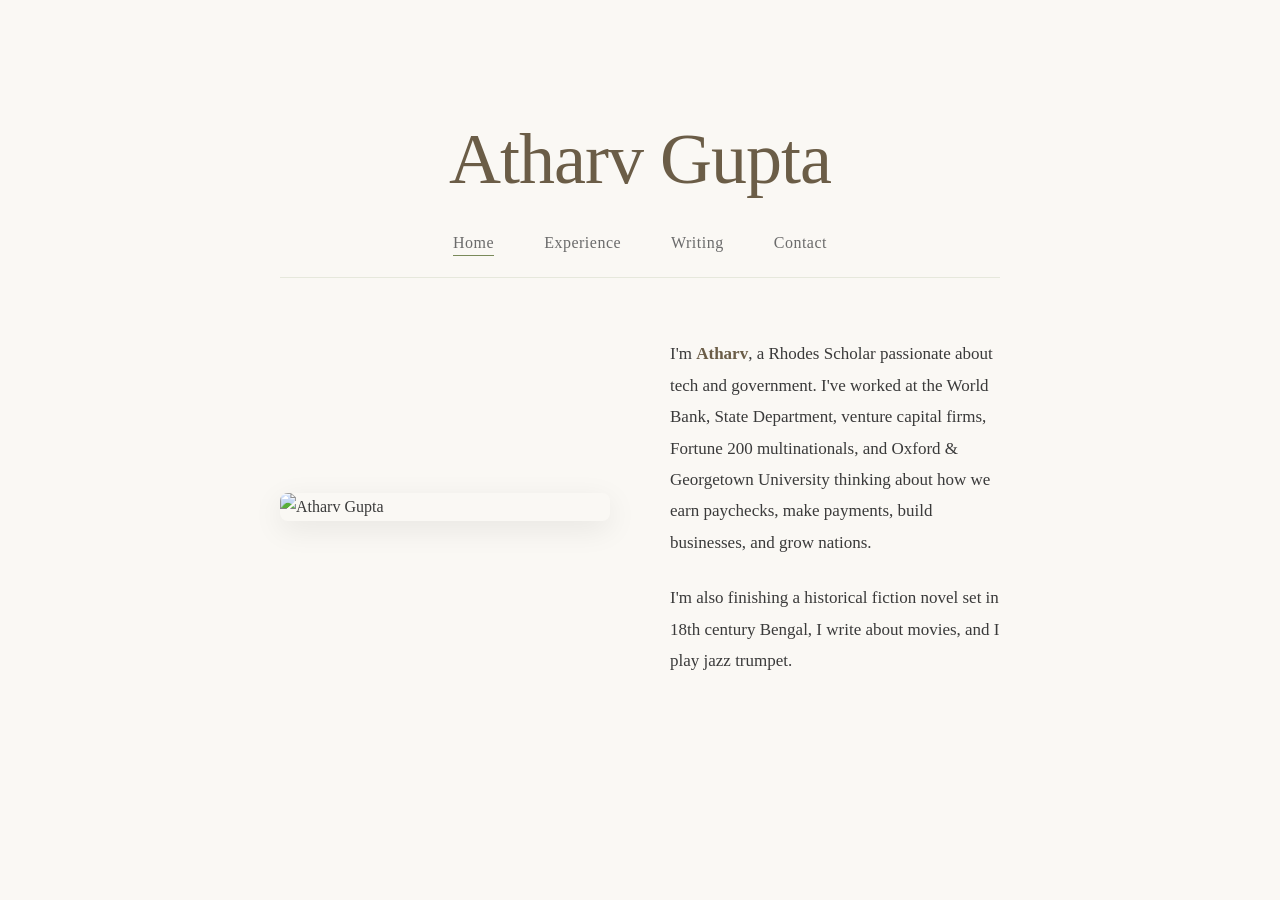
==== index.html @ 8fe3aefc "Update writing page with featured story card and site-wide changes Co-Authored-By: Claude Opus 4.6 <" ====
<!DOCTYPE html>
<html lang="en">
<head>
    <meta charset="UTF-8">
    <meta name="viewport" content="width=device-width, initial-scale=1.0">
    <title>Atharv Gupta</title>
    <link rel="stylesheet" href="styles.css">
</head>
<body>
    <!-- Main Content -->
    <div class="main-container">
        <!-- Name Header -->
        <header class="name-header fade-in">
            <h1>Atharv Gupta</h1>
        </header>

        <!-- Navigation -->
        <nav class="home-nav fade-in">
            <ul class="nav-links">
                <li><a href="index.html" class="active">Home</a></li>
                <li><a href="experience.html">Experience</a></li>
                <li><a href="writing.html">Writing</a></li>
                <li><a href="contact.html">Contact</a></li>
            </ul>
        </nav>

        <!-- Photo and Bio Side by Side -->
        <div class="bio-content fade-in">
            <div class="photo-wrapper">
                <img src="photo.jpg" alt="Atharv Gupta" class="profile-photo">
            </div>
            
            <div class="bio-text">
                <p>I'm <strong>Atharv</strong>, a Rhodes Scholar passionate about tech and government. I've worked at the World Bank, State Department, venture capital firms, Fortune 200 multinationals, and Oxford & Georgetown University thinking about how we earn paychecks, make payments, build businesses, and grow nations.</p>
                
                <p>I'm also finishing a historical fiction novel set in 18th century Bengal, I write about movies, and I play jazz trumpet.</p>
            </div>
        </div>
    </div>

    <script>
        // Add fade-in animation on load
        window.addEventListener('load', () => {
            const elements = document.querySelectorAll('.fade-in');
            elements.forEach((el, index) => {
                setTimeout(() => {
                    el.style.opacity = '0';
                    el.style.animation = 'fadeInUp 0.6s ease forwards';
                }, index * 100);
            });
        });
    </script>
</body>
</html>
---- styles.css ----
/* Shared Styles - Earthy, Sophisticated Design */
* {
    margin: 0;
    padding: 0;
    box-sizing: border-box;
}

:root {
    --color-cream: #faf8f4;
    --color-warm-beige: #f0ebe2;
    --color-olive: #7a8a5a;
    --color-dark-olive: #6a7850;
    --color-warm-brown: #9d8a6f;
    --color-dark-brown: #6b5d47;
    --color-charcoal: #3a3a3a;
    --color-text: #3a3a3a;
    --color-text-light: #6b6b6b;
    --color-accent: #9d8a6f;
    --color-border: rgba(122, 138, 90, 0.15);
}

html {
    scroll-behavior: smooth;
}

body {
    font-family: -apple-system, BlinkMacSystemFont, 'Segoe UI', 'Georgia', serif;
    line-height: 1.75;
    color: var(--color-text);
    background: var(--color-cream);
    min-height: 100vh;
    font-weight: 400;
}

/* Navigation Header */
.main-nav {
    position: fixed;
    top: 0;
    left: 0;
    right: 0;
    background: rgba(245, 241, 232, 0.95);
    backdrop-filter: blur(10px);
    border-bottom: 1px solid var(--color-border);
    z-index: 1000;
    padding: 20px 0;
    transition: all 0.3s ease;
}

.nav-container {
    max-width: 1200px;
    margin: 0 auto;
    padding: 0 40px;
    display: flex;
    justify-content: space-between;
    align-items: center;
}

.logo {
    font-size: 20px;
    font-weight: 600;
    color: var(--color-dark-olive);
    text-decoration: none;
    letter-spacing: 0.5px;
    transition: color 0.3s ease;
}

.logo:hover {
    color: var(--color-olive);
}

.nav-links {
    display: flex;
    gap: 40px;
    list-style: none;
}

.nav-links a {
    color: var(--color-text);
    text-decoration: none;
    font-size: 15px;
    letter-spacing: 0.3px;
    position: relative;
    transition: color 0.3s ease;
    padding: 5px 0;
}

.nav-links a::after {
    content: '';
    position: absolute;
    bottom: 0;
    left: 0;
    width: 0;
    height: 1px;
    background: var(--color-olive);
    transition: width 0.3s ease;
}

.nav-links a:hover,
.nav-links a.active {
    color: var(--color-olive);
}

.nav-links a:hover::after,
.nav-links a.active::after {
    width: 100%;
}

/* Main Container */
.main-container {
    max-width: 800px;
    margin: 0 auto;
    padding: 100px 40px 80px;
}

/* Name Header - Large at top */
.name-header {
    text-align: center;
    margin-bottom: 30px;
    padding-top: 20px;
}

.name-header h1 {
    font-size: 72px;
    font-weight: 300;
    color: var(--color-dark-brown);
    margin-bottom: 0;
    letter-spacing: -1px;
    line-height: 1.1;
    font-family: -apple-system, BlinkMacSystemFont, 'Segoe UI', serif;
}

/* Home Navigation - Below name */
.home-nav {
    text-align: center;
    margin-bottom: 60px;
    padding-bottom: 20px;
    border-bottom: 1px solid var(--color-border);
}

.home-nav .nav-links {
    justify-content: center;
    gap: 50px;
}

.home-nav .nav-links a {
    font-size: 16px;
    font-weight: 400;
    color: var(--color-text-light);
    letter-spacing: 0.5px;
}

/* Typography */
h1 {
    font-size: 48px;
    font-weight: 400;
    color: var(--color-dark-brown);
    margin-bottom: 20px;
    letter-spacing: -0.5px;
    line-height: 1.2;
}

h2 {
    font-size: 32px;
    font-weight: 400;
    color: var(--color-dark-olive);
    margin-bottom: 30px;
    letter-spacing: -0.3px;
    position: relative;
    padding-bottom: 15px;
}

h2::after {
    content: '';
    position: absolute;
    bottom: 0;
    left: 0;
    width: 60px;
    height: 2px;
    background: var(--color-olive);
}

h3 {
    font-size: 22px;
    font-weight: 500;
    color: var(--color-dark-brown);
    margin-bottom: 10px;
}

p {
    margin-bottom: 24px;
    color: var(--color-text);
    font-size: 18px;
    line-height: 1.85;
    font-weight: 400;
}

a {
    color: var(--color-olive);
    text-decoration: none;
    transition: color 0.3s ease;
    border-bottom: 1px solid transparent;
}

a:hover {
    color: var(--color-dark-olive);
    border-bottom-color: var(--color-olive);
}

/* Photo and Bio Side by Side */
.bio-content {
    display: grid;
    grid-template-columns: 1fr 1fr;
    gap: 60px;
    align-items: center;
    margin-top: 40px;
}

.photo-wrapper {
    position: sticky;
    top: 40px;
    display: flex;
    align-items: center;
}

.profile-photo {
    width: 100%;
    height: auto;
    border-radius: 8px;
    box-shadow: 0 8px 30px rgba(0, 0, 0, 0.08);
    display: block;
    transition: transform 0.4s ease, box-shadow 0.4s ease;
    object-fit: cover;
}

.profile-photo:hover {
    transform: translateY(-3px);
    box-shadow: 0 12px 40px rgba(0, 0, 0, 0.12);
}

.bio-text {
    padding-top: 0;
    display: flex;
    flex-direction: column;
    justify-content: center;
    align-self: center;
}

.bio-text p {
    font-size: 17px;
    line-height: 1.85;
    margin-bottom: 24px;
    color: var(--color-text);
    font-weight: 400;
}

.bio-text p:last-child {
    margin-bottom: 0;
}

.bio-text strong {
    font-weight: 600;
    color: var(--color-dark-brown);
}

/* Academic Summary */
.academic-summary {
    margin-bottom: 40px;
    padding: 0;
}

.academic-summary h2 {
    margin-top: 0;
    margin-bottom: 16px;
    font-size: 18px;
}

.academic-summary p {
    font-size: 15px;
    margin-bottom: 0;
    line-height: 1.7;
}

/* Experience Section Headers */
.experience-section {
    margin-bottom: 20px;
}

.experience-section h2 {
    font-size: 18px;
    margin-bottom: 16px;
    color: var(--color-dark-olive);
    text-transform: capitalize;
    letter-spacing: 0.5px;
    font-weight: 500;
}

/* Experience Items with Dropdown */
.experience-item {
    margin-bottom: 4px;
    border: none;
    background: transparent;
    overflow: hidden;
    transition: all 0.3s ease;
}

.experience-header {
    padding: 12px 0;
    cursor: pointer;
    display: flex;
    justify-content: space-between;
    align-items: flex-start;
    user-select: none;
    transition: all 0.2s ease;
    border-bottom: 1px solid transparent;
}

.experience-header:hover {
    border-bottom-color: var(--color-border);
}

.experience-header-content {
    flex: 1;
}

.experience-header h3 {
    color: var(--color-dark-olive);
    margin-bottom: 3px;
    font-size: 16px;
    font-weight: 500;
    line-height: 1.3;
}

.experience-meta {
    font-size: 12px;
    color: var(--color-text-light);
    font-style: italic;
    margin: 0;
}

.experience-toggle {
    font-size: 12px;
    color: var(--color-olive);
    transition: transform 0.3s ease;
    margin-left: 12px;
    font-weight: 300;
    flex-shrink: 0;
    line-height: 1.3;
}

.experience-item.active .experience-toggle {
    transform: rotate(180deg);
}

.experience-details {
    max-height: 0;
    overflow: hidden;
    transition: max-height 0.4s ease, padding 0.4s ease;
    padding: 0;
}

.experience-item.active .experience-details {
    max-height: 500px;
    padding: 12px 0 16px;
}

.experience-details p {
    margin-bottom: 10px;
    font-size: 14px;
    line-height: 1.65;
    color: var(--color-text);
}

.experience-details p:last-child {
    margin-bottom: 0;
}

.experience-details ul {
    margin: 8px 0 0;
    padding-left: 0;
    list-style: none;
}

.experience-details li {
    margin-bottom: 4px;
    font-size: 14px;
    line-height: 1.6;
    color: var(--color-text);
    padding-left: 14px;
    position: relative;
}

.experience-details li:last-child {
    margin-bottom: 0;
}

.experience-details li::before {
    content: '•';
    position: absolute;
    left: 0;
    color: var(--color-olive);
    font-size: 16px;
    line-height: 1.4;
}

/* Writing Portfolio */
.writing-item {
    margin-bottom: 40px;
    padding: 30px;
    background: rgba(255, 255, 255, 0.6);
    border-radius: 4px;
    transition: all 0.3s ease;
}

.writing-item:hover {
    background: rgba(255, 255, 255, 0.8);
    box-shadow: 0 5px 20px rgba(0, 0, 0, 0.08);
}

.writing-item h3 {
    margin-bottom: 10px;
}

.writing-item .meta {
    font-size: 14px;
    color: var(--color-text-light);
    margin-bottom: 15px;
}

/* Writing Sections */
.writing-section {
    margin-bottom: 50px;
}

.writing-section h2 {
    font-size: 14px;
    font-weight: 600;
    text-transform: uppercase;
    letter-spacing: 1.5px;
    color: var(--color-text-light);
    margin-bottom: 24px;
    padding-bottom: 12px;
}

.writing-section h2::after {
    width: 40px;
    height: 1px;
}

/* Featured Story Card */
.featured-card {
    display: block;
    padding: 40px;
    background: linear-gradient(135deg, rgba(122, 138, 90, 0.06) 0%, rgba(157, 138, 111, 0.06) 100%);
    border: 1px solid var(--color-border);
    border-radius: 6px;
    text-decoration: none;
    transition: all 0.4s ease;
    position: relative;
    overflow: hidden;
}

.featured-card::before {
    content: '';
    position: absolute;
    top: 0;
    left: 0;
    width: 3px;
    height: 100%;
    background: linear-gradient(180deg, var(--color-olive), var(--color-warm-brown));
    transition: width 0.4s ease;
}

.featured-card:hover {
    border-color: rgba(122, 138, 90, 0.3);
    box-shadow: 0 8px 30px rgba(0, 0, 0, 0.06);
    transform: translateY(-2px);
}

.featured-card:hover::before {
    width: 4px;
}

.featured-label {
    font-size: 11px;
    font-weight: 600;
    text-transform: uppercase;
    letter-spacing: 1.5px;
    color: var(--color-olive);
    margin-bottom: 14px;
}

.featured-title {
    font-size: 30px;
    font-weight: 400;
    color: var(--color-dark-brown);
    margin-bottom: 8px;
    letter-spacing: -0.3px;
    line-height: 1.2;
}

.featured-subtitle {
    font-size: 17px;
    color: var(--color-text-light);
    font-style: italic;
    margin-bottom: 20px;
    line-height: 1.5;
}

.featured-excerpt {
    margin-bottom: 24px;
}

.featured-excerpt p {
    font-size: 16px;
    line-height: 1.75;
    color: var(--color-text);
    margin-bottom: 0;
}

.featured-themes {
    display: flex;
    flex-wrap: wrap;
    gap: 8px;
    margin-bottom: 24px;
}

.theme-tag {
    font-size: 12px;
    padding: 4px 12px;
    background: rgba(122, 138, 90, 0.08);
    color: var(--color-dark-olive);
    border-radius: 20px;
    letter-spacing: 0.3px;
    font-weight: 500;
}

.featured-cta {
    font-size: 15px;
    font-weight: 500;
    color: var(--color-olive);
    letter-spacing: 0.3px;
    transition: letter-spacing 0.3s ease;
}

.featured-card:hover .featured-cta {
    letter-spacing: 0.8px;
}

/* Contact Form */
.contact-container {
    max-width: 600px;
    margin: 0 auto;
}

.contact-links {
    display: flex;
    gap: 30px;
    margin-bottom: 50px;
    flex-wrap: wrap;
}

.contact-links a {
    padding: 15px 30px;
    background: rgba(255, 255, 255, 0.6);
    border: 1px solid var(--color-border);
    border-radius: 4px;
    transition: all 0.3s ease;
    font-size: 16px;
}

.contact-links a:hover {
    background: rgba(255, 255, 255, 0.9);
    border-color: var(--color-olive);
    transform: translateY(-2px);
    box-shadow: 0 5px 15px rgba(0, 0, 0, 0.1);
}

.email-form {
    background: rgba(255, 255, 255, 0.6);
    padding: 40px;
    border-radius: 4px;
    border: 1px solid var(--color-border);
}

.form-group {
    margin-bottom: 25px;
}

.form-group label {
    display: block;
    margin-bottom: 8px;
    color: var(--color-dark-olive);
    font-size: 15px;
    font-weight: 500;
}

.form-group input,
.form-group textarea {
    width: 100%;
    padding: 12px 15px;
    border: 1px solid var(--color-border);
    border-radius: 4px;
    font-family: inherit;
    font-size: 16px;
    color: var(--color-text);
    background: rgba(255, 255, 255, 0.8);
    transition: all 0.3s ease;
}

.form-group input:focus,
.form-group textarea:focus {
    outline: none;
    border-color: var(--color-olive);
    background: rgba(255, 255, 255, 1);
    box-shadow: 0 0 0 3px rgba(107, 125, 71, 0.1);
}

.form-group textarea {
    min-height: 150px;
    resize: vertical;
}

.submit-btn {
    background: var(--color-olive);
    color: white;
    padding: 15px 40px;
    border: none;
    border-radius: 4px;
    font-size: 16px;
    font-family: inherit;
    cursor: pointer;
    transition: all 0.3s ease;
    letter-spacing: 0.5px;
}

.submit-btn:hover {
    background: var(--color-dark-olive);
    transform: translateY(-2px);
    box-shadow: 0 5px 15px rgba(107, 125, 71, 0.3);
}

/* Animations */
@keyframes fadeInUp {
    from {
        opacity: 0;
        transform: translateY(30px);
    }
    to {
        opacity: 1;
        transform: translateY(0);
    }
}

.fade-in {
    animation: fadeInUp 0.6s ease forwards;
}

/* Responsive Design */
@media (max-width: 768px) {
    .nav-container {
        padding: 0 20px;
        flex-direction: column;
        gap: 20px;
    }
    
    .nav-links {
        gap: 25px;
        flex-wrap: wrap;
        justify-content: center;
    }
    
    .main-container {
        padding: 40px 20px 60px;
    }
    
    .name-header h1 {
        font-size: 48px;
    }
    
    .home-nav .nav-links {
        gap: 30px;
    }
    
    .bio-content {
        grid-template-columns: 1fr;
        gap: 40px;
    }
    
    .photo-wrapper {
        position: static;
    }
    
    .profile-photo {
        max-width: 100%;
        margin-bottom: 0;
    }
    
    h1 {
        font-size: 36px;
    }
    
    h2 {
        font-size: 28px;
    }
    
    .contact-links {
        flex-direction: column;
    }

    .contact-links a {
        width: 100%;
        text-align: center;
    }

    .featured-card {
        padding: 28px 24px;
    }

    .featured-title {
        font-size: 24px;
    }

    .featured-subtitle {
        font-size: 15px;
    }

    .featured-excerpt p {
        font-size: 15px;
    }
}
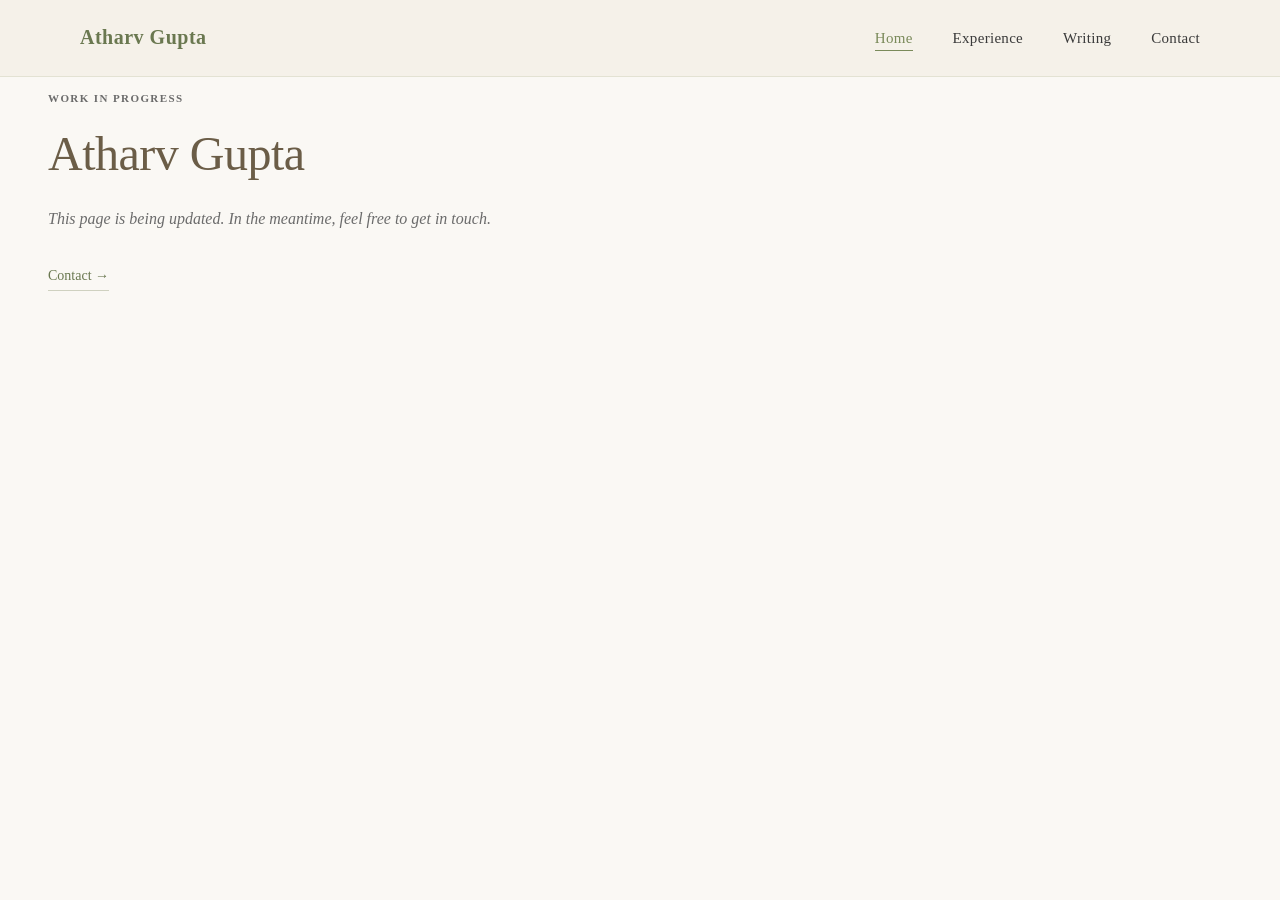
==== commit 5322b107: "Add WBD debt simulator, placeholder pages, and draft backups - Add wbd-deal.html: interactive debt m" ====
--- a/index.html
+++ b/index.html
@@ -5,48 +5,79 @@
     <meta name="viewport" content="width=device-width, initial-scale=1.0">
     <title>Atharv Gupta</title>
     <link rel="stylesheet" href="styles.css">
+    <style>
+        .wip-container {
+            display: flex;
+            flex-direction: column;
+            align-items: flex-start;
+            padding: 88px 48px 80px;
+            max-width: 680px;
+        }
+        .wip-label {
+            font-size: 11px;
+            font-weight: 600;
+            text-transform: uppercase;
+            letter-spacing: 1.4px;
+            color: var(--color-text-light);
+            margin-bottom: 20px;
+        }
+        .wip-name {
+            font-size: 48px;
+            font-weight: 300;
+            color: var(--color-dark-brown);
+            letter-spacing: -0.5px;
+            margin: 0 0 24px;
+            line-height: 1.1;
+        }
+        .wip-note {
+            font-size: 16px;
+            color: var(--color-text-light);
+            font-style: italic;
+            line-height: 1.7;
+            margin: 0 0 32px;
+        }
+        .wip-link {
+            font-size: 14px;
+            color: var(--color-dark-olive);
+            text-decoration: none;
+            border-bottom: 1px solid rgba(107,120,71,0.3);
+            padding-bottom: 1px;
+            transition: border-color 0.2s;
+        }
+        .wip-link:hover { border-color: var(--color-dark-olive); }
+        @media (max-width: 768px) {
+            .wip-container { padding: 76px 20px 60px; }
+            .wip-name { font-size: 36px; }
+        }
+    </style>
 </head>
 <body>
-    <!-- Main Content -->
-    <div class="main-container">
-        <!-- Name Header -->
-        <header class="name-header fade-in">
-            <h1>Atharv Gupta</h1>
-        </header>
-
-        <!-- Navigation -->
-        <nav class="home-nav fade-in">
+    <nav class="main-nav">
+        <div class="nav-container">
+            <a href="index.html" class="logo">Atharv Gupta</a>
             <ul class="nav-links">
                 <li><a href="index.html" class="active">Home</a></li>
                 <li><a href="experience.html">Experience</a></li>
                 <li><a href="writing.html">Writing</a></li>
                 <li><a href="contact.html">Contact</a></li>
             </ul>
-        </nav>
+        </div>
+    </nav>
 
-        <!-- Photo and Bio Side by Side -->
-        <div class="bio-content fade-in">
-            <div class="photo-wrapper">
-                <img src="photo.jpg" alt="Atharv Gupta" class="profile-photo">
-            </div>
-            
-            <div class="bio-text">
-                <p>I'm <strong>Atharv</strong>, a Rhodes Scholar passionate about tech and government. I've worked at the World Bank, State Department, venture capital firms, Fortune 200 multinationals, and Oxford & Georgetown University thinking about how we earn paychecks, make payments, build businesses, and grow nations.</p>
-                
-                <p>I'm also finishing a historical fiction novel set in 18th century Bengal, I write about movies, and I play jazz trumpet.</p>
-            </div>
-        </div>
+    <div class="wip-container fade-in">
+        <p class="wip-label">Work in progress</p>
+        <h1 class="wip-name">Atharv Gupta</h1>
+        <p class="wip-note">This page is being updated. In the meantime, feel free to get in touch.</p>
+        <a href="contact.html" class="wip-link">Contact &rarr;</a>
     </div>
 
     <script>
-        // Add fade-in animation on load
         window.addEventListener('load', () => {
-            const elements = document.querySelectorAll('.fade-in');
-            elements.forEach((el, index) => {
+            document.querySelectorAll('.fade-in').forEach((el, i) => {
                 setTimeout(() => {
                     el.style.opacity = '0';
                     el.style.animation = 'fadeInUp 0.6s ease forwards';
-                }, index * 100);
+                }, i * 100);
             });
         });
     </script>
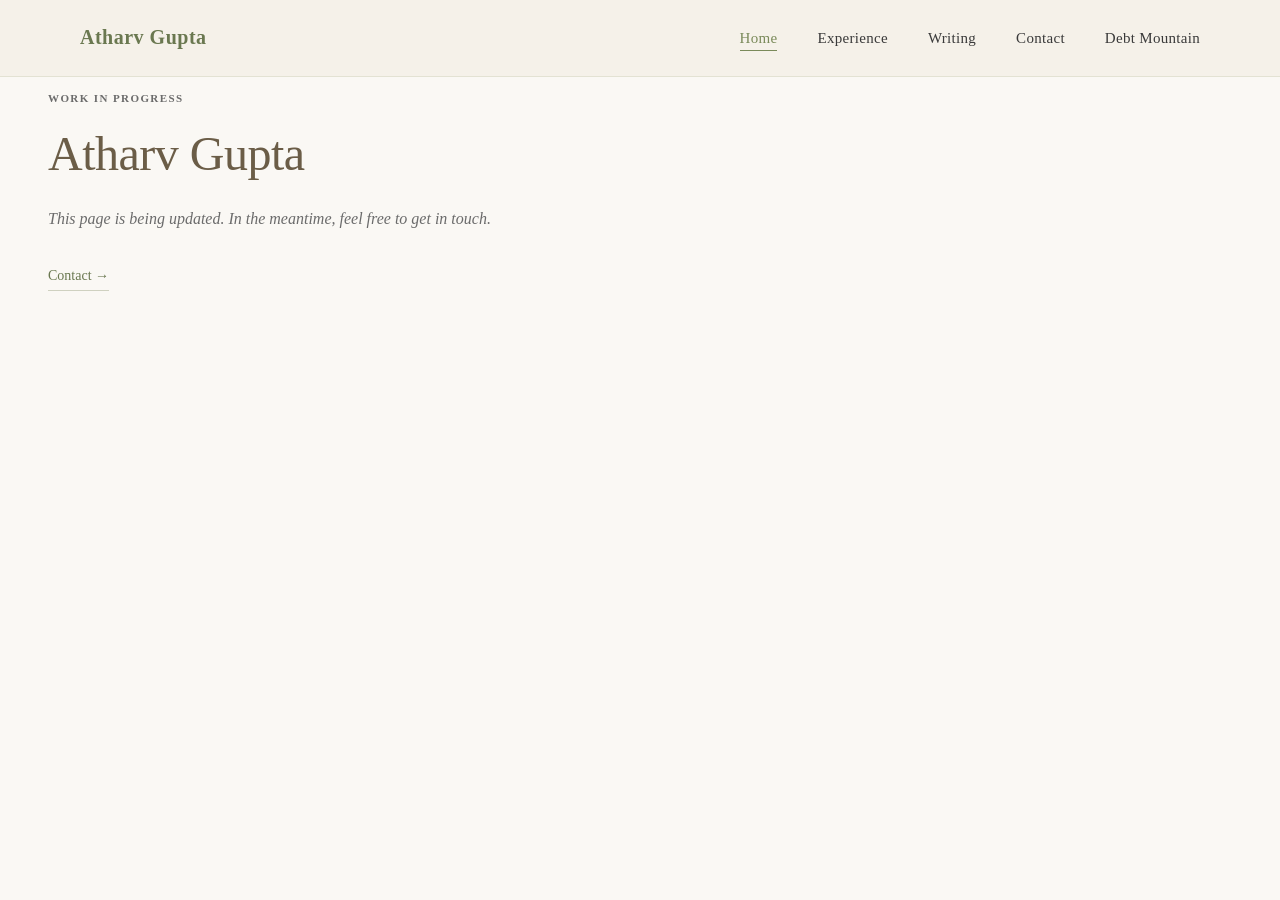
==== commit 75bb5c24: "Add Debt Mountain to nav on all pages Co-Authored-By: Claude Sonnet 4.6 <noreply@anthropic.com>" ====
--- a/index.html
+++ b/index.html
@@ -60,6 +60,7 @@
                 <li><a href="experience.html">Experience</a></li>
                 <li><a href="writing.html">Writing</a></li>
                 <li><a href="contact.html">Contact</a></li>
+                <li><a href="wbd-deal.html">Debt Mountain</a></li>
             </ul>
         </div>
     </nav>
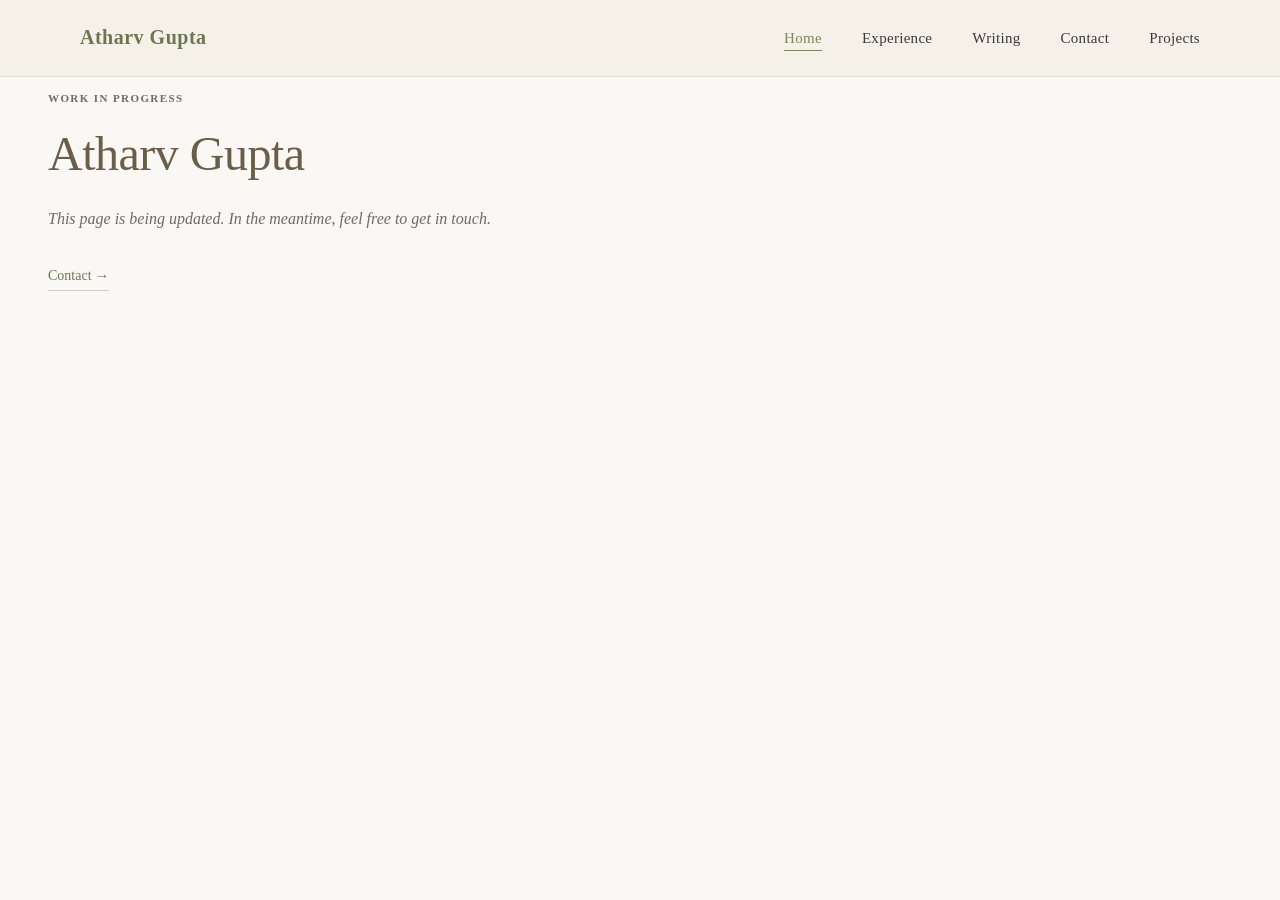
==== commit 5ea62e5d: "Add Projects page, update header/card to use transparent PNG logos - Create projects.html with Debt " ====
--- a/index.html
+++ b/index.html
@@ -60,7 +60,7 @@
                 <li><a href="experience.html">Experience</a></li>
                 <li><a href="writing.html">Writing</a></li>
                 <li><a href="contact.html">Contact</a></li>
-                <li><a href="wbd-deal.html">Debt Mountain</a></li>
+                <li><a href="projects.html">Projects</a></li>
             </ul>
         </div>
     </nav>
